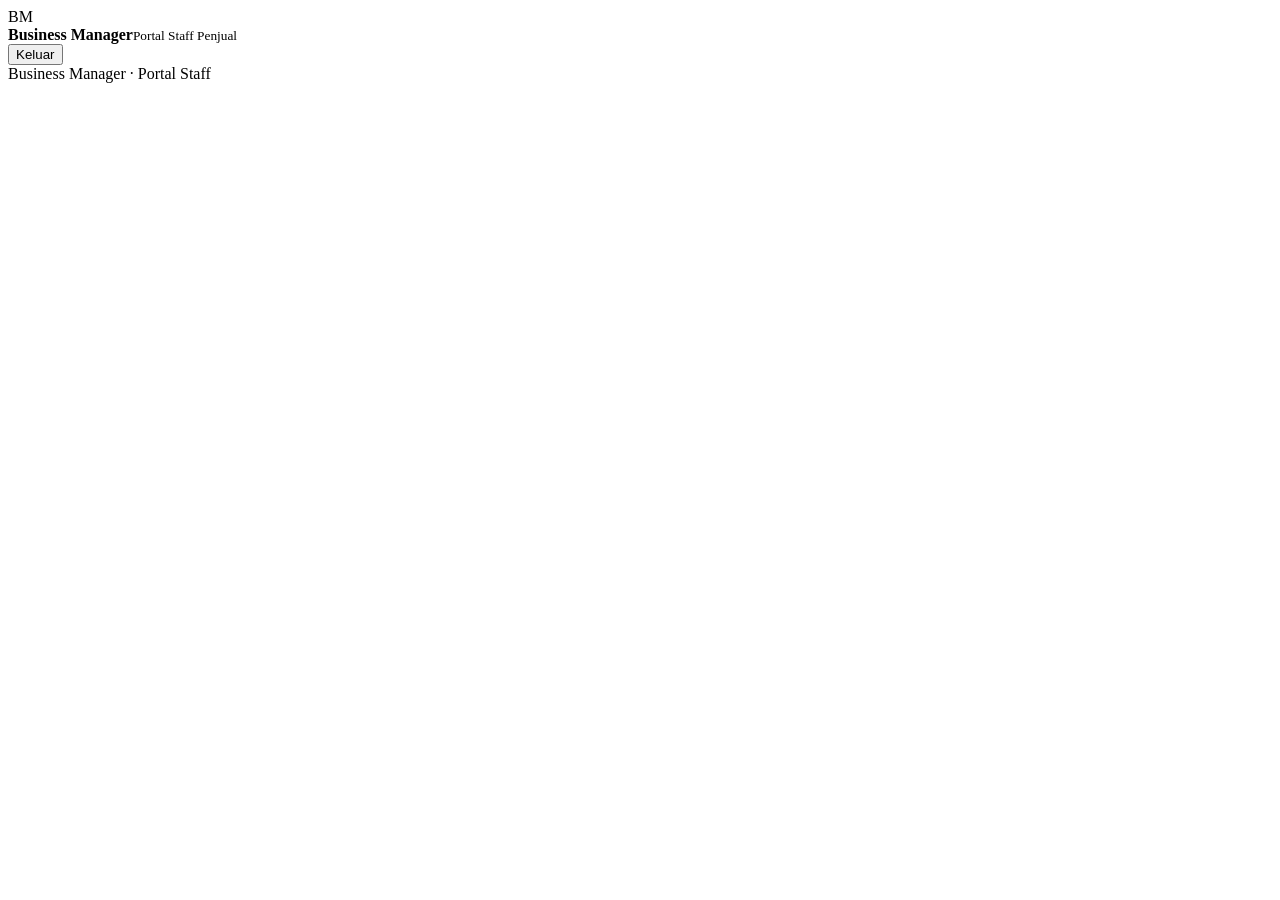
==== staff.html @ 7ee8e9bd "Add dedicated staff seller portal page" ====
<!doctype html>
<html lang="id">
<head>
<meta charset="utf-8"><meta name="viewport" content="width=device-width,initial-scale=1">
<meta name="theme-color" content="#080c18"><title>Staff Penjual · Business Manager</title>
<link rel="stylesheet" href="./staff.css?v=staffseller20261028">
<script src="./staff.js?v=staffseller20261028" defer></script>
</head>
<body>
<header class="staff-topbar"><div class="staff-brand"><span class="staff-mark">BM</span><div><b id="staffBusiness">Business Manager</b><small>Portal Staff Penjual</small></div></div><button id="staffLogout" class="btn secondary hidden" type="button">Keluar</button></header>
<main id="staffApp" class="staff-shell"></main>
<footer>Business Manager · Portal Staff</footer>
</body></html>
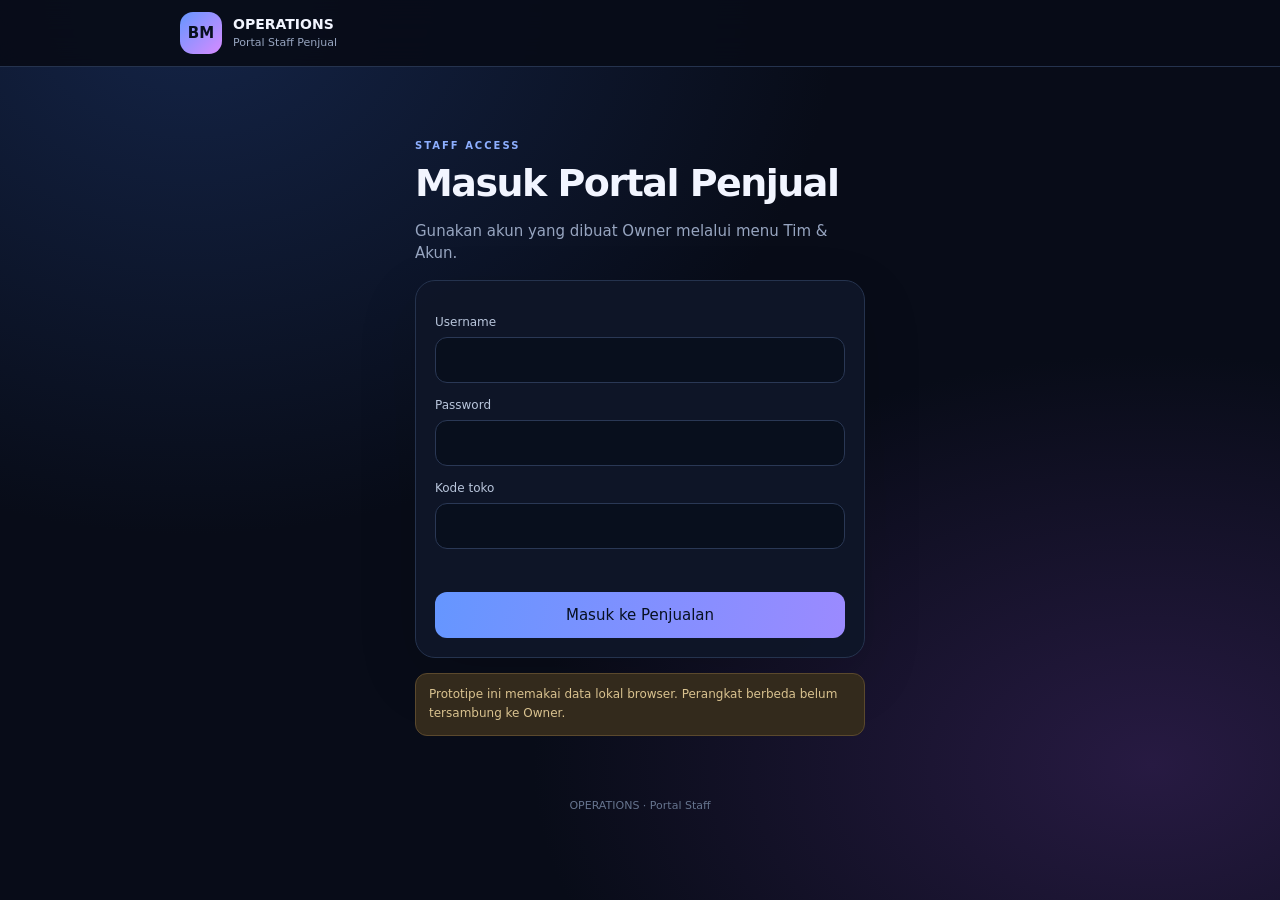
==== commit f6298982: "Refresh Staff assets and Operations navbar label" ====
--- a/staff.html
+++ b/staff.html
@@ -2,12 +2,12 @@
 <html lang="id">
 <head>
 <meta charset="utf-8"><meta name="viewport" content="width=device-width,initial-scale=1">
-<meta name="theme-color" content="#080c18"><title>Staff Penjual · Business Manager</title>
-<link rel="stylesheet" href="./staff.css?v=staffseller20261028">
-<script src="./staff.js?v=staffseller20261028" defer></script>
+<meta name="theme-color" content="#080c18"><title>Staff Penjual · OPERATIONS</title>
+<link rel="stylesheet" href="./staff.css?v=waiter-kitchen-only-brand-20261106">
+<script src="./staff.js?v=waiter-kitchen-only-brand-20261106" defer></script>
 </head>
 <body>
-<header class="staff-topbar"><div class="staff-brand"><span class="staff-mark">BM</span><div><b id="staffBusiness">Business Manager</b><small>Portal Staff Penjual</small></div></div><button id="staffLogout" class="btn secondary hidden" type="button">Keluar</button></header>
+<header class="staff-topbar"><div class="staff-brand"><span class="staff-mark">BM</span><div><b id="staffBusiness">OPERATIONS</b><small>Portal Staff Penjual</small></div></div><button id="staffLogout" class="btn secondary hidden" type="button">Keluar</button></header>
 <main id="staffApp" class="staff-shell"></main>
-<footer>Business Manager · Portal Staff</footer>
+<footer>OPERATIONS · Portal Staff</footer>
 </body></html>
--- a/staff.css
+++ b/staff.css
@@ -0,0 +1,11 @@
+:root{color-scheme:dark;--bg:#080c18;--panel:#10182b;--line:#25334e;--text:#f2f5ff;--muted:#97a5c0;--blue:#6596ff;--pink:#d78bff;--green:#18b89b;--red:#f0445d}
+*{box-sizing:border-box}body{margin:0;min-height:100vh;background:radial-gradient(ellipse at 15% 0%,#142447 0,transparent 42%),radial-gradient(ellipse at 90% 85%,#271a42 0,transparent 38%),var(--bg);color:var(--text);font:15px/1.5 system-ui,-apple-system,"Segoe UI",sans-serif}
+.staff-topbar{position:sticky;top:0;z-index:10;display:flex;align-items:center;justify-content:space-between;gap:12px;padding:12px max(18px,calc((100% - 920px)/2));border-bottom:1px solid #25334e;background:#080c18eF;backdrop-filter:blur(16px)}
+.staff-brand{display:flex;align-items:center;gap:11px;min-width:0}.staff-mark{width:42px;height:42px;border-radius:13px;display:grid;place-items:center;background:linear-gradient(135deg,var(--blue),var(--pink));color:#081020;font-weight:900}.staff-brand b,.staff-brand small{display:block}.staff-brand b{font-size:14px;overflow-wrap:anywhere}.staff-brand small{font-size:11px;color:var(--muted)}
+.staff-shell{width:min(920px,100%);padding:26px 16px 42px;margin:auto}.login-layout{max-width:450px;margin:5vh auto 0}.eyebrow{color:#8dafff;font-size:10px;letter-spacing:.2em;font-weight:900}.page-title{font-size:clamp(28px,6vw,38px);letter-spacing:-.04em;line-height:1.1;margin:8px 0}.muted{color:var(--muted)}.card{padding:19px;border:1px solid var(--line);border-radius:20px;background:#0e1628eF;box-shadow:0 20px 60px #0002;margin:15px 0}.card h2,.card h3{margin:0 0 5px}.field{display:grid;gap:6px;margin:13px 0;color:#b9c6dc;font-size:12px}.field input,.field select,.field textarea{width:100%;min-width:0;padding:13px 12px;border:1px solid #2a3855;border-radius:12px;background:#080f1d;color:var(--text);font:inherit;outline:none}.field input:focus,.field select:focus,.field textarea:focus{border-color:var(--blue);box-shadow:0 0 0 3px #6596ff18}
+.btn{border:0;border-radius:12px;padding:12px 15px;background:linear-gradient(100deg,#6596ff,#9b8aff);color:#071020;font-weight:800;font:inherit;cursor:pointer}.btn.secondary{background:#18243b;color:var(--text);border:1px solid var(--line)}.btn.full{width:100%}.btn:active{transform:scale(.99)}.hidden{display:none!important}.error{color:#ff9da9;min-height:18px;font-size:12px}.notice{font-size:12px;line-height:1.6;color:#d9c28f;background:#332a1c;border:1px solid #5b492d;padding:11px 13px;border-radius:12px;margin-top:15px}
+.staff-welcome{display:flex;align-items:flex-start;justify-content:space-between;gap:14px}.role-pill{display:inline-block;padding:5px 9px;border-radius:999px;background:#17304b;color:#a9caff;font-size:11px;font-weight:800;margin-top:8px}.summary-grid{display:grid;grid-template-columns:repeat(3,minmax(0,1fr));gap:10px;margin:16px 0}.summary{padding:14px;border:1px solid var(--line);border-radius:15px;background:#0a1120;min-width:0}.summary small{display:block;color:var(--muted);font-size:11px}.summary strong{display:block;font-size:clamp(18px,4vw,24px);overflow-wrap:anywhere;margin-top:4px}
+.product-list{display:grid;gap:9px;margin-top:14px}.product-row{display:grid;grid-template-columns:minmax(0,1fr) 92px;gap:10px;align-items:center;padding:12px;border:1px solid #25334e;border-radius:14px;background:#0a1120}.product-name{font-weight:750;overflow-wrap:anywhere}.product-price{font-size:12px;color:#9eb8e9;margin-top:2px}.qty{width:100%;min-width:0;padding:10px 7px;text-align:center;border:1px solid #2a3855;border-radius:10px;background:#080f1d;color:var(--text);font:inherit;font-weight:800}
+.section-head{display:flex;align-items:center;justify-content:space-between;gap:10px}.total-line{display:flex;justify-content:space-between;gap:12px;align-items:center;margin:16px 0 4px;padding-top:14px;border-top:1px solid var(--line)}.total-line strong{font-size:24px}.form-grid{display:grid;grid-template-columns:repeat(2,minmax(0,1fr));gap:0 12px}.span-all{grid-column:1/-1}.history-list{display:grid;gap:8px;margin-top:12px}.history-row{display:flex;justify-content:space-between;gap:12px;align-items:flex-start;padding:12px;border:1px solid #25334e;border-radius:12px;background:#0a1120}.history-row b,.history-row small{display:block}.history-row small{color:var(--muted);margin-top:3px;font-size:11px}.history-row strong{white-space:nowrap}.empty{padding:18px;text-align:center;border:1px dashed #34435e;border-radius:13px;color:var(--muted);font-size:13px}
+footer{text-align:center;color:#66748e;font-size:11px;padding:20px}
+@media(max-width:520px){.staff-shell{padding:20px 13px 32px}.card{padding:15px}.summary-grid{grid-template-columns:repeat(3,minmax(0,1fr));gap:7px}.summary{padding:10px}.summary small{font-size:10px}.product-row{grid-template-columns:minmax(0,1fr) 76px;padding:10px}.staff-welcome{display:block}.form-grid{grid-template-columns:1fr}.span-all{grid-column:auto}.total-line strong{font-size:21px}}
